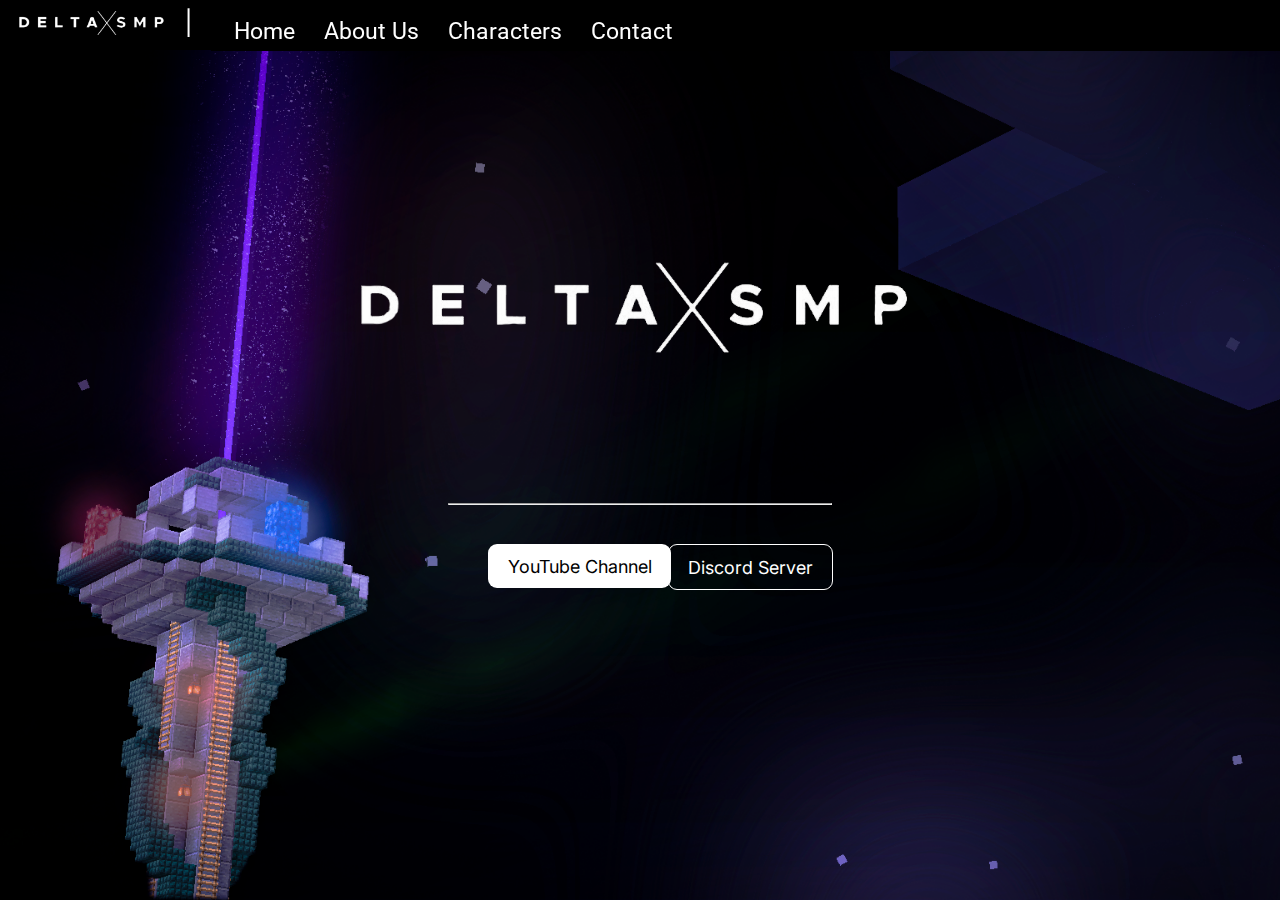
==== index.html @ 0eeb53e7 "New FIles" ====
<!DOCTYPE html>
<html lang="en">

<head>
    <title>Delta SMP X - Website</title>
    <meta charset="UTF-8">
    <meta name="viewport" content="width=device-width, initial-scale=1">
    <link href="css/style.css" rel="stylesheet">
    <script src="js/main.js"></script>
    <link rel="preconnect" href="https://fonts.googleapis.com">
    <link rel="preconnect" href="https://fonts.gstatic.com" crossorigin>
    <link href="https://fonts.googleapis.com/css2?family=Roboto&display=swap" rel="stylesheet">
    <link rel="preconnect" href="https://fonts.googleapis.com">
    <link rel="preconnect" href="https://fonts.gstatic.com" crossorigin>
    <link href="https://fonts.googleapis.com/css2?family=Inter:wght@500&display=swap" rel="stylesheet">
    <link rel="icon" href="https://cdn.discordapp.com/attachments/916335939960307804/916341994584965180/yo.png">
</head>

<body id="background">
    <div class="navbar-image">
        <img src="css/images/navbarimage.png" alt="">
    </div>
    <div class="navbar-background"></div>
    <div class="navbar">
        <ul>
            <li><a href="index.html" class="navbartext">Home</a></li>
            <li><a href="about.html" class="navbartext">About Us</a></li>
            <li><a href="characters.html" class="navbartext">Characters</a></li>
            <li><a href="contact.html" class="navbartext">Contact</a></li>
        </ul>
    </div>


    <div class="deltatitle">
        <img src="css/images/yo.png" alt="">
    </div>
    <!-- <div class="deltaxtitle">
        <img src="css/images/X.png" alt="">
    </div> -->
    <div class="hr">
        <hr>
    </div>

    <a target="_blank" href="https://www.youtube.com/channel/UCuBmazAD94Vl_kTo4ZtBGfg" class="button">YouTube Channel</a>
    <a target="_blank" href="https://discord.gg/PfW7w4dvV7" class="buttontwo">Discord Server</a>
</body>

</html>
---- css/style.css ----
#background {
    height: auto;
    margin-left: auto;
    margin-right: auto;
    margin-top: auto;
    width: auto;
    background: url(images/home.png);
    background-size: cover;
    background-attachment: fixed;
    background-repeat: no-repeat;
}

ul {
    display: inline;
    position: fixed;
    z-index: 1;
    list-style-type: none;
    margin: 1.3%;
    padding: 0 0 0 15%;
    top: 0.1%;
}

li {
    display: inline;
    padding: 5 10%;
}

a {
    text-decoration: none;
}

.navbar a {
    margin-left: 2.8vh;
    color: rgb(255, 255, 255);
    font-family: 'Roboto', sans-serif;
}

.navbartext {
    font-size: 2.5vh;
}

.navbar-background {
    position: fixed;
    z-index: 1;
    background: #000000;
    padding: 2%;
    width: 79.5%;
    left: 16.5%;
}

.navbar-image img {
    position: fixed;
    z-index: 1;
    width: 16.8%;
    top: -0.4%;
    left: 0%;
}

.deltatitle img {
    position: absolute;
    top: 5%;
    left: 12%;
    width: 75%;
}


/* .deltaxtitle img {
    position: absolute;
    top: 35%;
    left: 50%;
    width: 6%;
} */

.hr {
    position: absolute;
    width: 30%;
    height: 30%;
    left: 35%;
    top: 55%;
    /* border: 1vh solid #f8f8f8; */
}

.button {
    position: absolute;
    background-color: #ffffff;
    color: hsl(0, 0%, 0%);
    border: none;
    padding: 0.9% 1.5%;
    text-align: center;
    text-decoration: none;
    display: inline-block;
    font-size: 2vh;
    margin: 4px 2px;
    cursor: pointer;
    /* -webkit-transition-duration: 0.4s; */
    /* Safari */
    transition-duration: 0.4s;
    border-radius: 1vh;
    left: 38%;
    font-family: Inter;
    top: 60%;
    transition: 0.4s;
}

.buttontwo {
    position: absolute;
    background-color: #ffffff00;
    color: hsl(0, 0%, 100%);
    border: #ffffff 1px solid;
    padding: 0.9% 1.5%;
    text-align: center;
    text-decoration: none;
    display: inline-block;
    font-size: 2vh;
    font-family: Inter;
    margin: 4px 2px;
    cursor: pointer;
    /* -webkit-transition-duration: 0.4s; */
    /* Safari */
    transition-duration: 0.4s;
    border-radius: 1vh;
    left: 52%;
    top: 60%;
    transition: 0.4s;
}

.buttontwo:hover {
    transform: scale(1.1);
    transition: 1s;
}

.button:hover {
    transform: scale(1.1);
    transition: 1s;
}


/* --------------------------------------------About Page Css-------------------------------- */

#a-background {
    height: auto;
    margin-left: auto;
    margin-right: auto;
    margin-top: auto;
    width: auto;
    background: url(images/about.png);
    background-size: cover;
    background-attachment: fixed;
    background-repeat: no-repeat;
}

.text {
    position: absolute;
    top: 22%;
    color: #ffffff;
    left: 13%;
    font-size: 2.3vh;
    font-family: Inter;
    text-align: center;
}

.text p {
    text-shadow: 0px 4px 4px rgba(0, 0, 0, 0.25);
}

.charabout img {
    position: absolute;
    width: 20%;
    top: 39%;
}

.charabout2 img {
    position: absolute;
    width: 20%;
    top: 39%;
    left: 75%;
}

.text-title {
    font-size: 2.7vh;
}


/* --------------------------------------------Characters Page Css-------------------------------- */

#c-background {
    height: auto;
    margin-left: auto;
    margin-right: auto;
    margin-top: auto;
    width: auto;
    background: url(images/char.png);
    background-size: cover;
    background-attachment: fixed;
    background-repeat: no-repeat;
}

.char1 img {
    position: absolute;
    width: 5%;
    top: 20%;
    width: 5%;
    left: 5%;
}

.char2 img {
    position: absolute;
    width: 5%;
    top: 45%;
    width: 5%;
    left: 5%;
}

.char3 img {
    position: absolute;
    width: 5%;
    top: 75%;
    width: 5%;
    left: 5%;
}

.char4 img {
    position: absolute;
    top: 20%;
    width: 5%;
    left: 30%;
}


/* ------------------------------------------------------------------------------------------ */

.char5 img {
    position: absolute;
    top: 45%;
    width: 3%;
    left: 31%;
}

.char6 img {
    position: absolute;
    top: 75%;
    width: 3%;
    left: 31%;
}

.char7 img {
    position: absolute;
    top: 20%;
    width: 3%;
    left: 55%;
}

.char8 img {
    position: absolute;
    top: 45%;
    width: 3%;
    left: 55%;
}

.char9 img {
    position: absolute;
    top: 75%;
    width: 3%;
    left: 55%;
}


/* ------------------------------------------------------------------------------------------ */

.char10 img {
    position: absolute;
    top: 20%;
    width: 3%;
    left: 78%;
}

.char11 img {
    position: absolute;
    top: 45%;
    width: 3%;
    left: 78%;
}

.char12 img {
    position: absolute;
    top: 75%;
    width: 3%;
    left: 78%;
}


/* ------------------------------------------------------------------------------------------ */

.char-text-all {
    color: #ffffff;
    font-size: 1.7vh;
    font-family: Inter;
}

.char1-text {
    position: absolute;
    top: 20%;
    left: 10%;
}

.char2-text {
    position: absolute;
    top: 45%;
    left: 10%;
}

.char3-text {
    position: absolute;
    top: 75%;
    left: 10%;
}

.char4-text {
    position: absolute;
    top: 20%;
    left: 35%;
}


/* --------------------------------------------Contact Us Css-------------------------------- */

#u-bg {
    height: auto;
    margin-left: auto;
    margin-right: auto;
    margin-top: auto;
    width: auto;
    background: url(images/contact.png);
    background-size: cover;
    background-attachment: fixed;
    background-repeat: no-repeat;
}

#form {
    position: absolute;
    padding-top: 5%;
    left: 40%;
}

#form p {
    font-family: 'Open Sans', sans-serif;
    color: #ffffff;
}

input[type=text],
select,
textarea {
    width: 150%;
    padding: 10px;
    border: 1px solid #ccc;
    border-radius: 4px;
    resize: vertical;
    font-family: 'Open Sans', sans-serif;
    background-color: #fffffffd;
}

.btnforcontact {
    background-color: #ffffff;
    border: 1px solid rgb(0, 0, 0);
    border-radius: 1vh;
    color: rgb(0, 0, 0);
    padding: 12px 35px;
    text-align: center;
    text-decoration: none;
    display: inline-block;
    font-size: 16px;
    margin: 4px 2px;
    cursor: pointer;
    position: absolute;
    top: 100%;
    left: 60%;
}
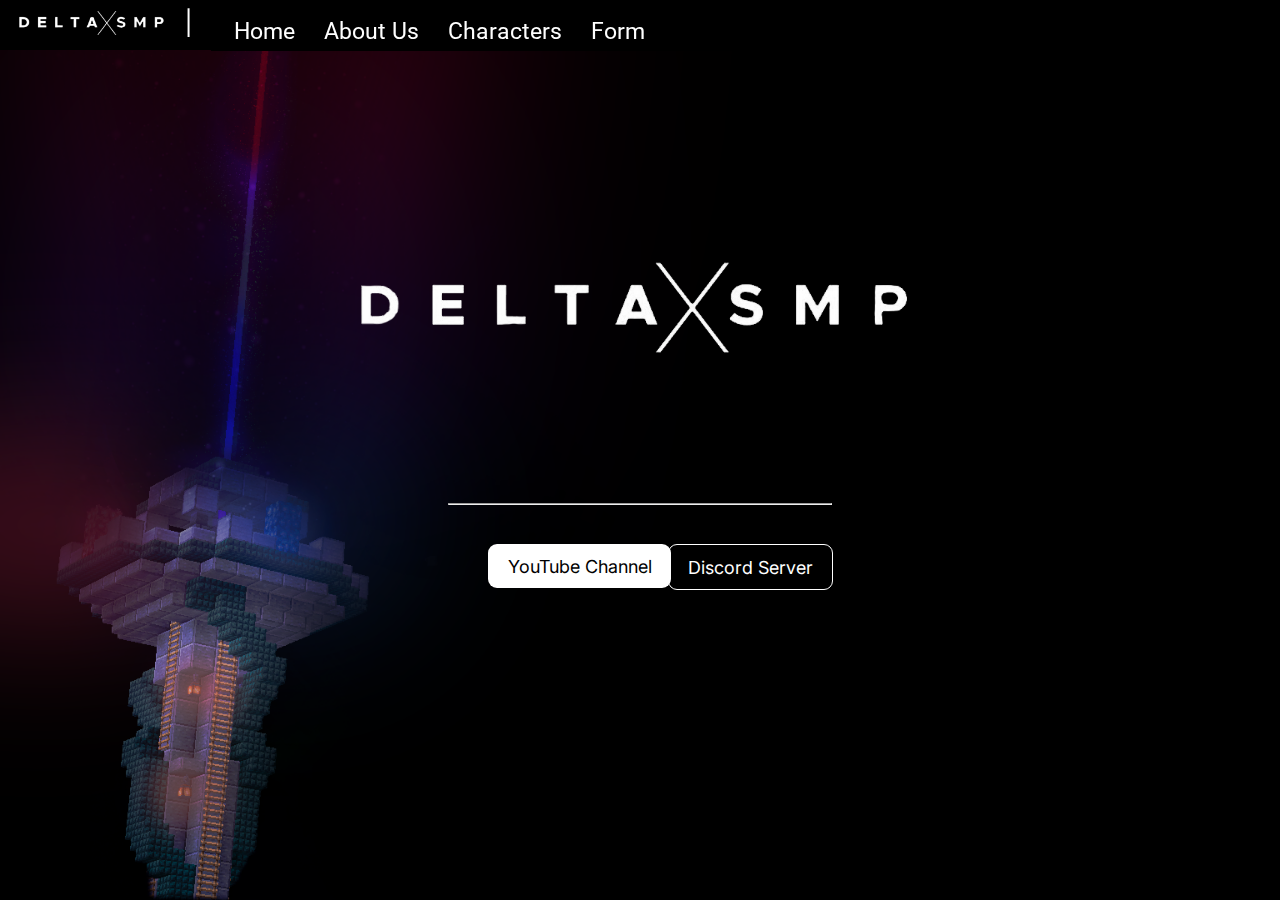
==== commit 4ac114c5: "form added ???!?" ====
--- a/index.html
+++ b/index.html
@@ -26,7 +26,7 @@
             <li><a href="index.html" class="navbartext">Home</a></li>
             <li><a href="about.html" class="navbartext">About Us</a></li>
             <li><a href="characters.html" class="navbartext">Characters</a></li>
-            <li><a href="contact.html" class="navbartext">Contact</a></li>
+            <li><a href="form.html" class="navbartext">Form</a></li>
         </ul>
     </div>
 
--- a/css/style.css
+++ b/css/style.css
@@ -135,7 +135,7 @@
 }
 
 
-/* --------------------------------------------About Page Css-------------------------------- */
+/* --------------------------------------------About Page Css---------------------------ikr----- */
 
 #a-background {
     height: auto;
@@ -322,7 +322,7 @@
 }
 
 
-/* --------------------------------------------Contact Us Css-------------------------------- */
+/* --------------------------------------------Form Css-------------------------------- */
 
 #u-bg {
     height: auto;
@@ -374,4 +374,4 @@
     position: absolute;
     top: 100%;
     left: 60%;
-}+}
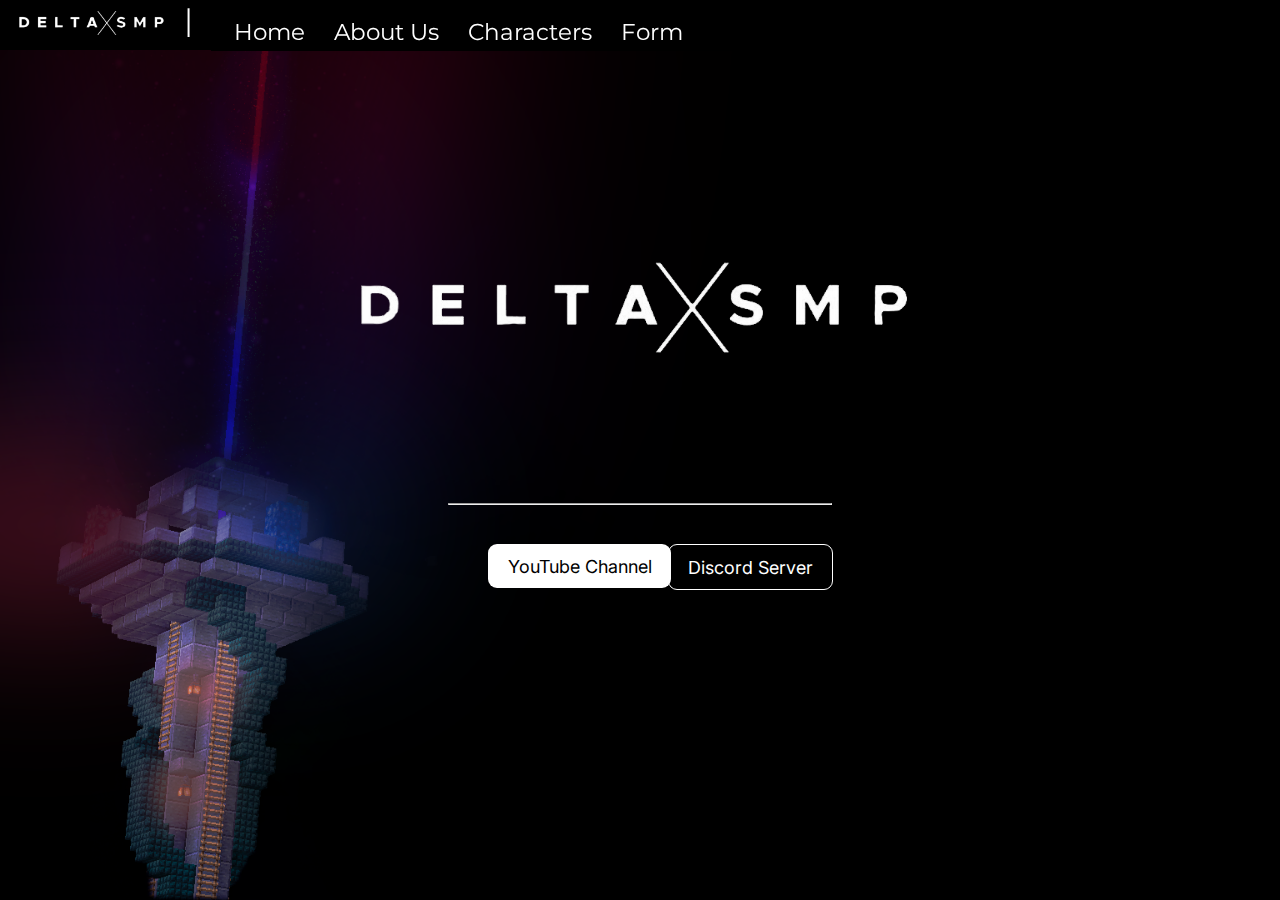
==== commit f0727e2d: "FUUUCCCCKKKK" ====
--- a/index.html
+++ b/index.html
@@ -14,6 +14,7 @@
     <link rel="preconnect" href="https://fonts.gstatic.com" crossorigin>
     <link href="https://fonts.googleapis.com/css2?family=Inter:wght@500&display=swap" rel="stylesheet">
     <link rel="icon" href="https://cdn.discordapp.com/attachments/916335939960307804/916341994584965180/yo.png">
+    <link href="https://fonts.googleapis.com/css2?family=Montserrat:wght@550&display=swap" rel="stylesheet">
 </head>
 
 <body id="background">
--- a/css/style.css
+++ b/css/style.css
@@ -32,7 +32,7 @@
 .navbar a {
     margin-left: 2.8vh;
     color: rgb(255, 255, 255);
-    font-family: 'Roboto', sans-serif;
+    font-family: 'Montserrat', sans-serif;
 }
 
 .navbartext {
@@ -375,3 +375,24 @@
     top: 100%;
     left: 60%;
 }
+
+.btn {
+    background-color: #ffffff;
+    border: 1px solid rgb(0, 0, 0);
+    border-radius: 1vh;
+    color: rgb(0, 0, 0);
+    padding: 12px 35px;
+    text-align: center;
+    text-decoration: none;
+    display: inline-block;
+    font-size: 16px;
+    margin: 4px 2px;
+    cursor: pointer;
+    position: absolute;
+    top: 103%;
+    left: 60%;
+}
+
+#send[disabled] {
+    display: none;
+}
